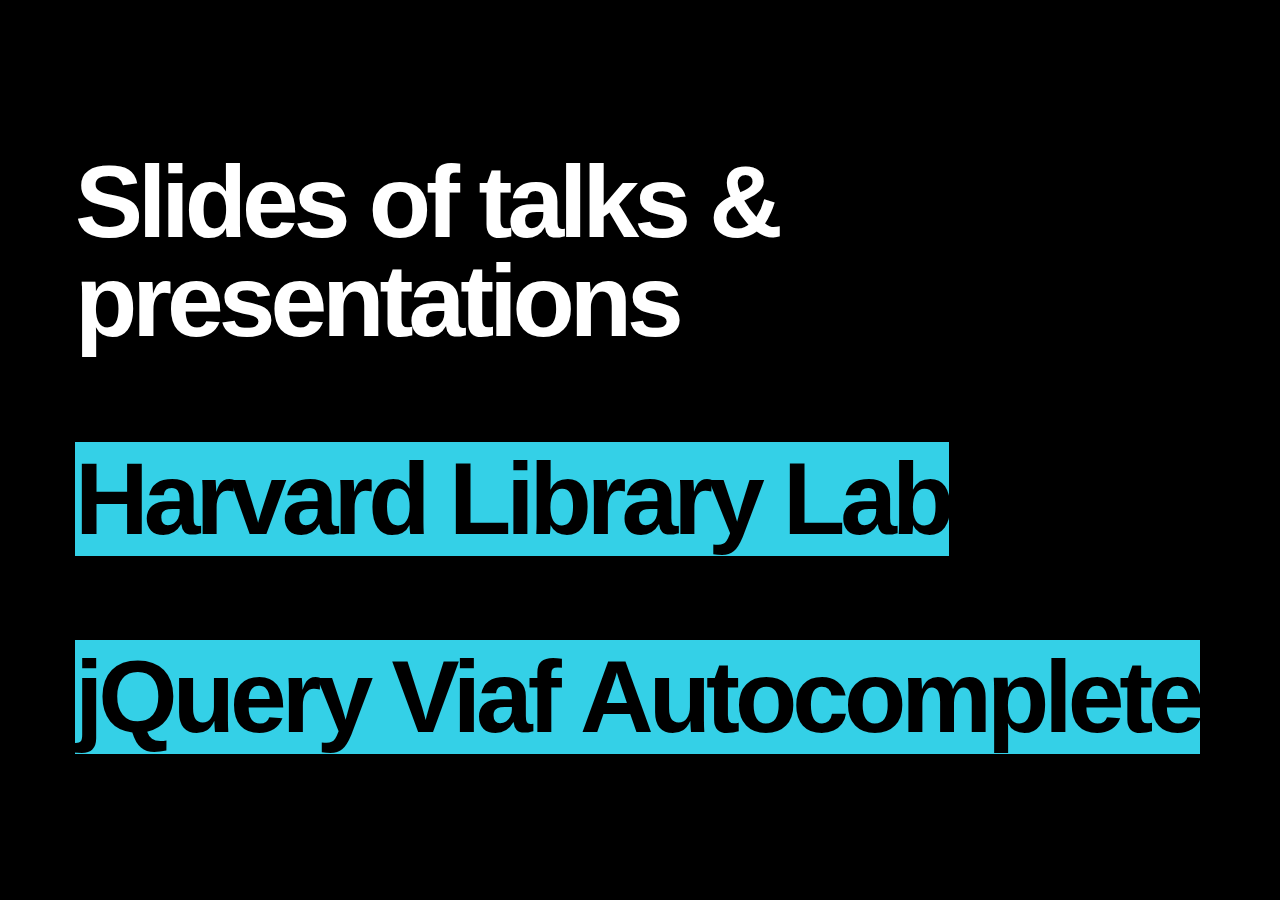
==== index.html @ c676385b "modified to link to talks" ====
<!DOCTYPE html><html><head><title>Bobbi's Slides</title><meta charset='utf-8'><meta name="viewport" content="width=device-width, initial-scale=1.0, maximum-scale=1.0, user-scalable=0" /><link href='css/big.css' rel='stylesheet' type='text/css' /><script src='js/big.js'></script></head>
<body>
<div>
<p>Slides of talks &amp; presentations</p>
<p>&nbsp</p>
<p>
<a href="c4l14/index.html" title="Lighning talk at Code4Lib 2014">Harvard&nbsp;Library&nbsp;Lab</a>
</p>
<br/>
<p>
<a href="devHouseViaf" title="Part of an OCLC webcast">jQuery&nbsp;Viaf&nbsp;Autocomplete</a>
</p>

</div>
</body>
</html>
---- css/big.css ----
@CHARSET "UTF-8";
/* from http://www.macwright.org/big/ */
body {
  font-family: 'Helvetica';
  letter-spacing:-5px;
  background:#000;
  background-size:100%;
  color:#fff;
  margin:0;
  padding:0;
  font-weight:bold;
}

h1, h2, h3, p {
  margin:0;
}

em, a {
  font-style:normal;
  color:#8dbd0c;
}

a {
  background: #34d0e7;
  color:#000;
  text-decoration:none;
}

img {
  width:100%;
}

div {
  cursor:pointer;
  cursor:hand;
  position:absolute;
  top:0px;
  left:0px;
  padding:75px;
  line-height:97%;
}

div.center {
  text-align:center;
}

div.imageText {
  text-shadow:0px 0px 5px rgba(0,0,0,0.2);
}
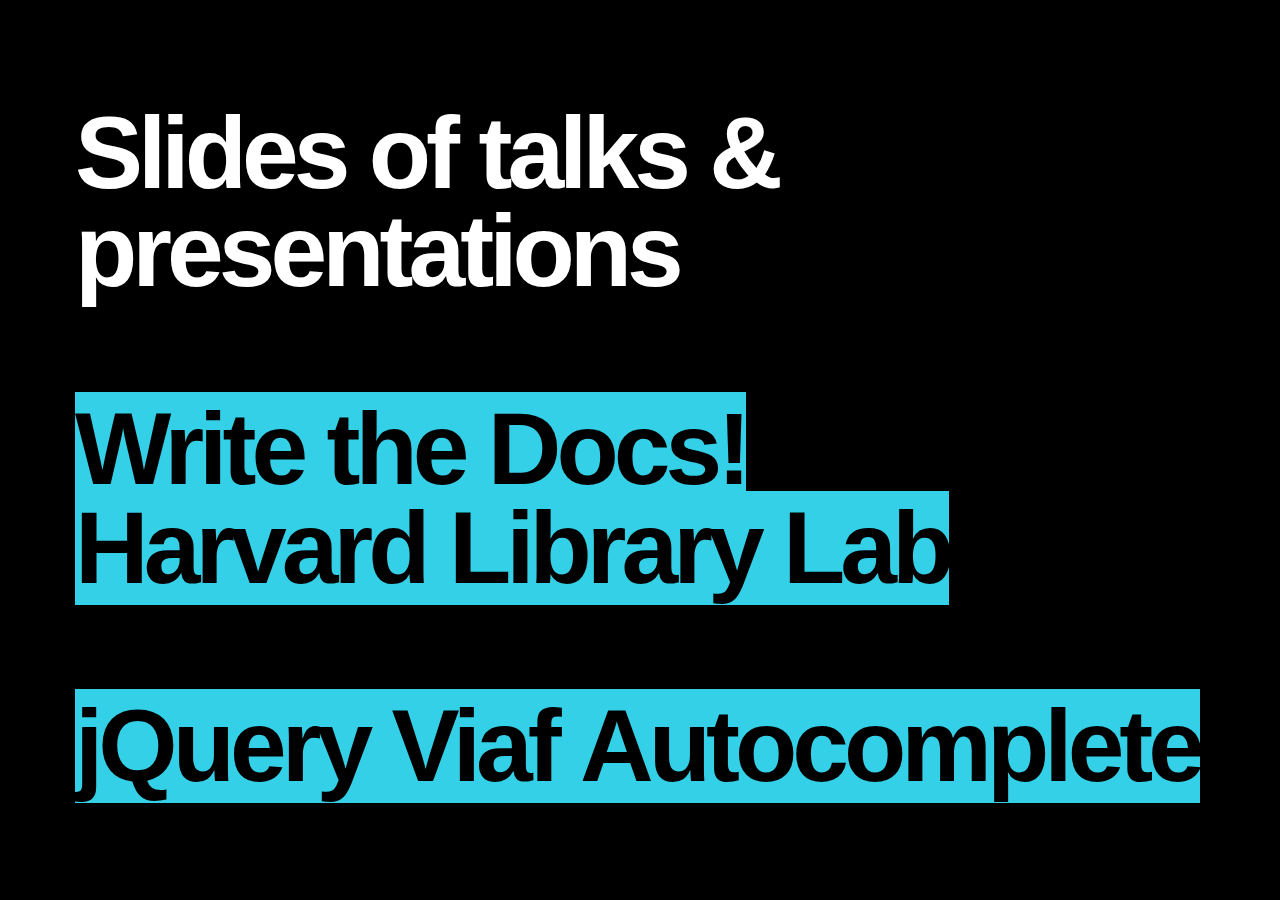
==== commit 992f40b4: "added writethedocs talk" ====
--- a/index.html
+++ b/index.html
@@ -3,6 +3,7 @@
 <div>
 <p>Slides of talks &amp; presentations</p>
 <p>&nbsp</p>
+  <p><a href="writethedocs/write.html" title="ABCD-Library Talk 26 June 2017">Write the Docs!</a></p>
 <p>
 <a href="c4l14/index.html" title="Lighning talk at Code4Lib 2014">Harvard&nbsp;Library&nbsp;Lab</a>
 </p>
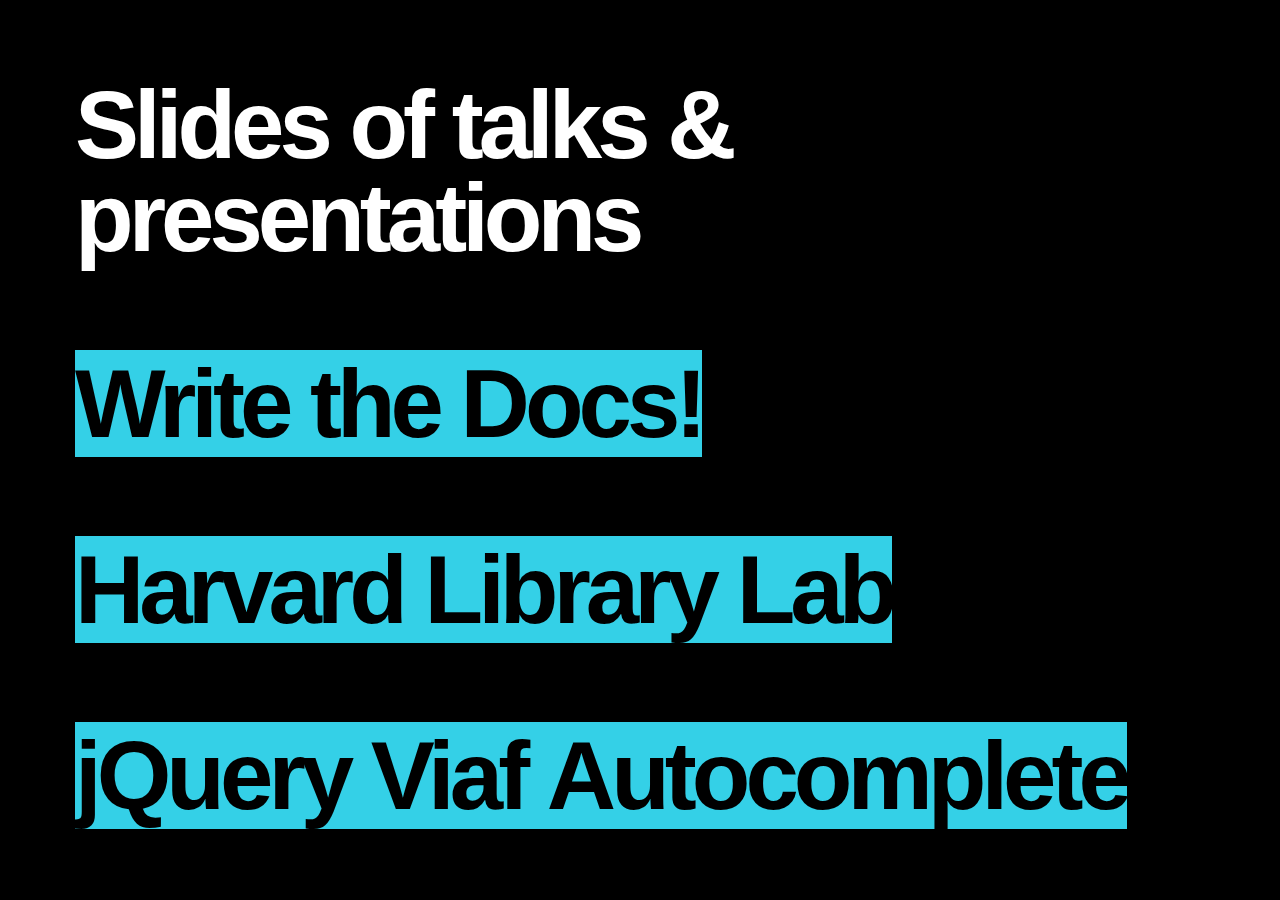
==== commit a9cbdc74: "added line break" ====
--- a/index.html
+++ b/index.html
@@ -4,6 +4,7 @@
 <p>Slides of talks &amp; presentations</p>
 <p>&nbsp</p>
   <p><a href="writethedocs/write.html" title="ABCD-Library Talk 26 June 2017">Write the Docs!</a></p>
+  <br/>
 <p>
 <a href="c4l14/index.html" title="Lighning talk at Code4Lib 2014">Harvard&nbsp;Library&nbsp;Lab</a>
 </p>
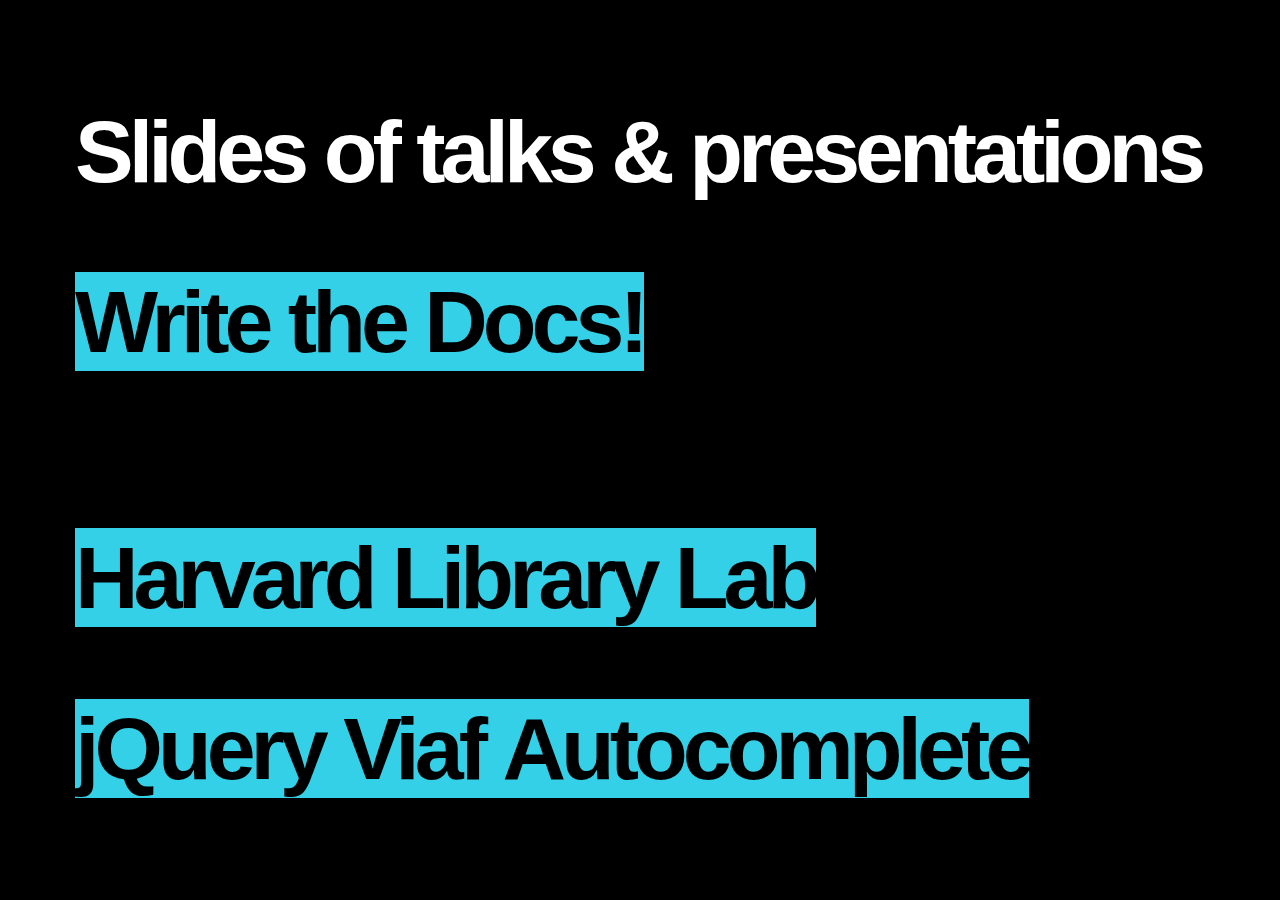
==== commit 9d8c4759: "more spacing" ====
--- a/index.html
+++ b/index.html
@@ -5,6 +5,7 @@
 <p>&nbsp</p>
   <p><a href="writethedocs/write.html" title="ABCD-Library Talk 26 June 2017">Write the Docs!</a></p>
   <br/>
+  <p>&nbsp</p>
 <p>
 <a href="c4l14/index.html" title="Lighning talk at Code4Lib 2014">Harvard&nbsp;Library&nbsp;Lab</a>
 </p>
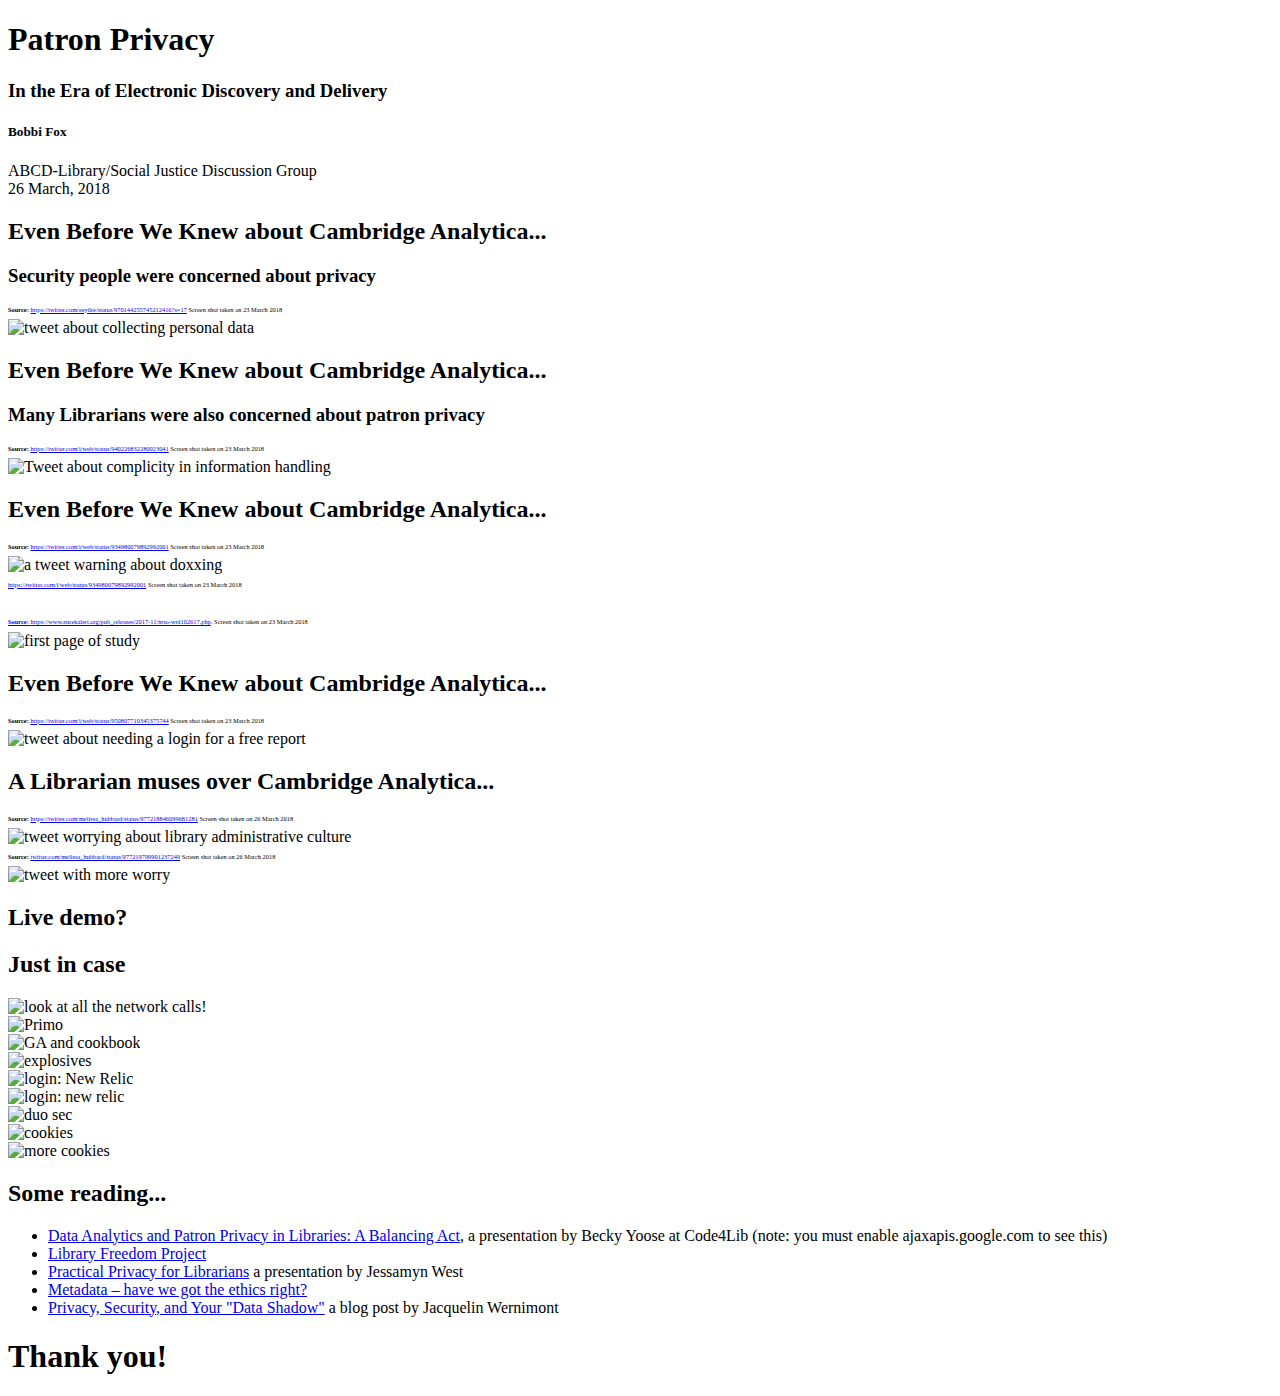
==== commit cd44a6b8: "added plugins and index" ====
--- a/index.html
+++ b/index.html
@@ -1,19 +1,175 @@
-<!DOCTYPE html><html><head><title>Bobbi's Slides</title><meta charset='utf-8'><meta name="viewport" content="width=device-width, initial-scale=1.0, maximum-scale=1.0, user-scalable=0" /><link href='css/big.css' rel='stylesheet' type='text/css' /><script src='js/big.js'></script></head>
-<body>
-<div>
-<p>Slides of talks &amp; presentations</p>
-<p>&nbsp</p>
-  <p><a href="writethedocs/write.html" title="ABCD-Library Talk 26 June 2017">Write the Docs!</a></p>
-  <br/>
-  <p>&nbsp</p>
-<p>
-<a href="c4l14/index.html" title="Lighning talk at Code4Lib 2014">Harvard&nbsp;Library&nbsp;Lab</a>
-</p>
-<br/>
-<p>
-<a href="devHouseViaf" title="Part of an OCLC webcast">jQuery&nbsp;Viaf&nbsp;Autocomplete</a>
-</p>
+<!doctype html>
+<html lang="en">
 
-</div>
-</body>
+	<head>
+		<meta charset="utf-8">
+
+		<title>Patron Privacy</title>
+
+		<meta name="description" content="A presentation to the ABCD-Library Working Group at Harvard">
+		<meta name="author" content="Bobbi Fox">
+
+		<meta name="apple-mobile-web-app-capable" content="yes">
+		<meta name="apple-mobile-web-app-status-bar-style" content="black-translucent">
+
+		<meta name="viewport" content="width=device-width, initial-scale=1.0, maximum-scale=1.0, user-scalable=no">
+
+		<link rel="stylesheet" href="css/reveal.css">
+		<link rel="stylesheet" href="css/theme/white.css" id="theme">
+
+		<!-- Theme used for syntax highlighting of code -->
+		<link rel="stylesheet" href="lib/css/zenburn.css">
+	    <style>
+	    	p.source { font-size: .4em;}
+	    </style>
+		<!-- Printing and PDF exports -->
+		<script>
+			var link = document.createElement( 'link' );
+			link.rel = 'stylesheet';
+			link.type = 'text/css';
+			link.href = window.location.search.match( /print-pdf/gi ) ? 'css/print/pdf.css' : 'css/print/paper.css';
+			document.getElementsByTagName( 'head' )[0].appendChild( link );
+		</script>
+
+		<!--[if lt IE 9]>
+		<script src="lib/js/html5shiv.js"></script>
+		<![endif]-->
+	</head>
+
+	<body>
+
+		<div class="reveal">
+
+			<!-- Any section element inside of this container is displayed as a slide -->
+			<div class="slides">
+				<section>
+					<h1>Patron Privacy</h1>
+					<h3>In the Era of Electronic Discovery and Delivery</h3>
+					<h5>Bobbi Fox</h5>
+					<p> ABCD-Library/Social Justice Discussion Group<br/> 26 March, 2018</p>
+
+				</section>
+				<section>
+		           <h2>Even Before We Knew about Cambridge Analytica...</h2>
+		        	<h3>Security people were concerned about privacy</h3>
+		        	<p class="source"><strong>Source:</strong> <a href="https://twitter.com/eey0re/status/970144255745212416?s=17">https://twitter.com/eey0re/status/970144255745212416?s=17</a>
+		           	 Screen shot taken on 23 March 2018</p>
+		           	 <img src="images/tweet_collecting_personal_data.png" alt="tweet about collecting personal data"/>
+
+		        </section>
+				<section>
+					<h2>Even Before We Knew about Cambridge Analytica...</h2>
+					<h3>Many Librarians were also concerned about patron privacy</h3>
+					<p class="source"><strong>Source:</strong> <a href="https://twitter.com/i/web/status/940226832280023041">https://twitter.com/i/web/status/940226832280023041</a> Screen shot taken on 23 March 2018
+					</p>
+					<img src="images/fister_tweet.png" alt="Tweet about complicity in information handling"/>
+
+				</section>
+
+		        <section>
+		        	<section>
+		           <h2>Even Before We Knew about Cambridge Analytica...</h2>
+		           	           <p class="source"><strong>Source:</strong> <a href="https://twitter.com/i/web/status/934980079892992001">https://twitter.com/i/web/status/934980079892992001</a>
+		           	 Screen shot taken on 23 March 2018</p>
+		           <img src="images/twitter_dox_warning.png" alt="a tweet warning about doxxing"/>
+ 				<p class="source"><a href="https://twitter.com/i/web/status/934980079892992001">https://twitter.com/i/web/status/934980079892992001</a>
+		           	 Screen shot taken on 23 March 2018</p>
+		           <br>
+		           <a href="#" class="navigate-down">
+		           </section>
+		           <section>
+		           	  <p class="source"><strong>Source: </strong><a href="https://www.eurekalert.org/pub_releases/2017-11/ntso-wtd102617.php">https://www.eurekalert.org/pub_releases/2017-11/ntso-wtd102617.php</a>.
+		           	 Screen shot taken on 23 March 2018</p>
+		           	 <img src="images/doxxing_study.png" alt="first page of study" />
+
+		           </a>
+		        </section>
+		        </section>
+		        <section>
+		        <h2>Even Before We Knew about Cambridge Analytica...</h2>
+		        <p class="source"><strong>Source:</strong> <a href="https://twitter.com/i/web/status/950807710345375744">https://twitter.com/i/web/status/950807710345375744</a> Screen shot taken on 23 March 2018</p>
+		        <img src="images/free_reports.png" alt="tweet about needing a login for a free report"/>
+		        </section>
+				<section>
+				<section>
+				<h2> A Librarian muses over Cambridge Analytica...</h2>
+				<p class="source"><strong>Source:</strong> <a href="https://twitter.com/melissa_hubbard/status/977218846099681281">https://twitter.com/melissa_hubbard/status/977218846099681281</a> Screen shot taken on 26 March 2018</p>
+				<img src="images/ala_comment.png" alt="tweet worrying about library administrative culture"/>
+				</section>
+				<section>
+				<p class="source"><strong>Source:</strong> <a href="https://twitter.com/melissa_hubbard/status/977219799901237249?">twitter.com/melissa_hubbard/status/977219799901237249</a> Screen shot taken on 26 March 2018</p>
+				<img src="images/ala_2.png" alt="tweet with more worry"/>
+				</section>
+				</section>
+				<section>
+					<section><h2> Live demo? </h2></section>
+					<section><h2> Just in case</h2>
+					<img src="images/first_hollis.png" alt="look at all the network calls!"/>
+					</section>
+					<section><img src="images/primo.png" alt="Primo"/>
+					</section>
+					<section><img src="images/ga_an_cb.png" alt="GA and cookbook"/>
+					</section>
+					<section><img src="images/ga_exp.png" alt="explosives"/>
+					</section>
+					<section><img src="images/login.png" alt="login: New Relic"/>
+					</section>
+					<section><img src="images/nr_login.png" alt="login: new relic"/>
+					</section>
+					<section><img src="images/duo_sec_login.png" alt="duo sec"/>
+					</section>
+					<section><img src="images/cookies.png" alt="cookies"/>
+					</section>
+					<section><img src="images/cookies_2.png" alt="more cookies"/>
+
+				</section>
+
+				<section style="text-align: left;">
+					<h2>Some reading...</h2>
+					<ul>
+					<li><a href="https://osf.io/xb4mf/">Data Analytics and Patron Privacy in Libraries: A Balancing Act</a>, a presentation by Becky Yoose at Code4Lib (note: you must enable ajaxapis.google.com to see this)</li>
+					<li><a href="https://libraryfreedomproject.org/">Library Freedom Project</a></li>
+					<li><a href="http://www.librarian.net/talks/wwwc18/">Practical Privacy for Librarians</a> a presentation by Jessamyn West</li>
+					<li><a href="https://facetpublishing.wordpress.com/2018/02/13/metadata-have-we-got-the-ethics-right/">Metadata – have we got the ethics right?</a></li>
+					<li><a href="https://www.hastac.org/blogs/jacqueline-wernimont/2018/02/09/privacy-security-and-your-data-shadow">Privacy, Security, and Your "Data Shadow"</a> a blog post by Jacquelin Wernimont</li>
+					</ul>
+				</section>
+				<section>
+				<h1>Thank you!</h1>
+
+				</section>
+
+			</div>
+
+		</div>
+
+		<script src="lib/js/head.min.js"></script>
+		<script src="js/reveal.js"></script>
+
+		<script>
+
+			// More info https://github.com/hakimel/reveal.js#configuration
+			Reveal.initialize({
+				controls: true,
+				progress: true,
+				history: true,
+				center: true,
+
+				transition: 'slide', // none/fade/slide/convex/concave/zoom
+
+				// More info https://github.com/hakimel/reveal.js#dependencies
+				dependencies: [
+					{ src: 'lib/js/classList.js', condition: function() { return !document.body.classList; } },
+					{ src: 'plugin/markdown/marked.js', condition: function() { return !!document.querySelector( '[data-markdown]' ); } },
+					{ src: 'plugin/markdown/markdown.js', condition: function() { return !!document.querySelector( '[data-markdown]' ); } },
+					{ src: 'plugin/highlight/highlight.js', async: true, callback: function() { hljs.initHighlightingOnLoad(); } },
+					{ src: 'plugin/search/search.js', async: true },
+					{ src: 'plugin/zoom-js/zoom.js', async: true },
+					{ src: 'plugin/notes/notes.js', async: true }
+				]
+			});
+
+		</script>
+
+	</body>
 </html>
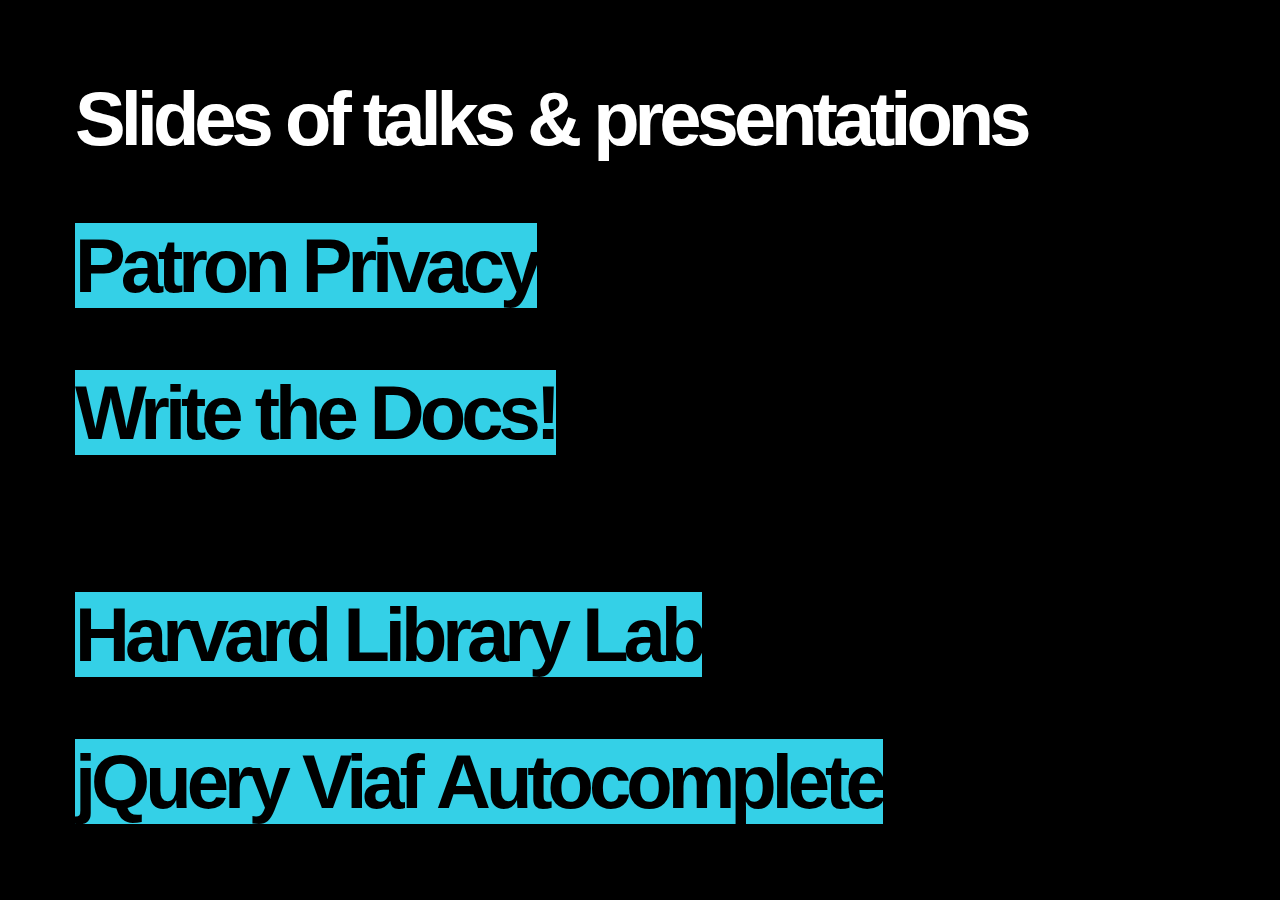
==== commit 0f1bff2e: "restore correct index" ====
--- a/index.html
+++ b/index.html
@@ -1,175 +1,21 @@
-<!doctype html>
-<html lang="en">
+<!DOCTYPE html><html><head><title>Bobbi's Slides</title><meta charset='utf-8'><meta name="viewport" content="width=device-width, initial-scale=1.0, maximum-scale=1.0, user-scalable=0" /><link href='css/big.css' rel='stylesheet' type='text/css' /><script src='js/big.js'></script></head>
+<body>
+<div>
+<p>Slides of talks &amp; presentations</p>
+<p>&nbsp</p>
+<p><a href="patron_privacy/index.html" title="ABCD-Library Talk 26 March 2018">Patron Privacy</a></p>
+<p>&nbsp</p>
+  <p><a href="writethedocs/write.html" title="ABCD-Library Talk 26 June 2017">Write the Docs!</a></p>
+  <br/>
+  <p>&nbsp</p>
+<p>
+<a href="c4l14/index.html" title="Lighning talk at Code4Lib 2014">Harvard&nbsp;Library&nbsp;Lab</a>
+</p>
+<br/>
+<p>
+<a href="devHouseViaf" title="Part of an OCLC webcast">jQuery&nbsp;Viaf&nbsp;Autocomplete</a>
+</p>
 
-	<head>
-		<meta charset="utf-8">
-
-		<title>Patron Privacy</title>
-
-		<meta name="description" content="A presentation to the ABCD-Library Working Group at Harvard">
-		<meta name="author" content="Bobbi Fox">
-
-		<meta name="apple-mobile-web-app-capable" content="yes">
-		<meta name="apple-mobile-web-app-status-bar-style" content="black-translucent">
-
-		<meta name="viewport" content="width=device-width, initial-scale=1.0, maximum-scale=1.0, user-scalable=no">
-
-		<link rel="stylesheet" href="css/reveal.css">
-		<link rel="stylesheet" href="css/theme/white.css" id="theme">
-
-		<!-- Theme used for syntax highlighting of code -->
-		<link rel="stylesheet" href="lib/css/zenburn.css">
-	    <style>
-	    	p.source { font-size: .4em;}
-	    </style>
-		<!-- Printing and PDF exports -->
-		<script>
-			var link = document.createElement( 'link' );
-			link.rel = 'stylesheet';
-			link.type = 'text/css';
-			link.href = window.location.search.match( /print-pdf/gi ) ? 'css/print/pdf.css' : 'css/print/paper.css';
-			document.getElementsByTagName( 'head' )[0].appendChild( link );
-		</script>
-
-		<!--[if lt IE 9]>
-		<script src="lib/js/html5shiv.js"></script>
-		<![endif]-->
-	</head>
-
-	<body>
-
-		<div class="reveal">
-
-			<!-- Any section element inside of this container is displayed as a slide -->
-			<div class="slides">
-				<section>
-					<h1>Patron Privacy</h1>
-					<h3>In the Era of Electronic Discovery and Delivery</h3>
-					<h5>Bobbi Fox</h5>
-					<p> ABCD-Library/Social Justice Discussion Group<br/> 26 March, 2018</p>
-
-				</section>
-				<section>
-		           <h2>Even Before We Knew about Cambridge Analytica...</h2>
-		        	<h3>Security people were concerned about privacy</h3>
-		        	<p class="source"><strong>Source:</strong> <a href="https://twitter.com/eey0re/status/970144255745212416?s=17">https://twitter.com/eey0re/status/970144255745212416?s=17</a>
-		           	 Screen shot taken on 23 March 2018</p>
-		           	 <img src="images/tweet_collecting_personal_data.png" alt="tweet about collecting personal data"/>
-
-		        </section>
-				<section>
-					<h2>Even Before We Knew about Cambridge Analytica...</h2>
-					<h3>Many Librarians were also concerned about patron privacy</h3>
-					<p class="source"><strong>Source:</strong> <a href="https://twitter.com/i/web/status/940226832280023041">https://twitter.com/i/web/status/940226832280023041</a> Screen shot taken on 23 March 2018
-					</p>
-					<img src="images/fister_tweet.png" alt="Tweet about complicity in information handling"/>
-
-				</section>
-
-		        <section>
-		        	<section>
-		           <h2>Even Before We Knew about Cambridge Analytica...</h2>
-		           	           <p class="source"><strong>Source:</strong> <a href="https://twitter.com/i/web/status/934980079892992001">https://twitter.com/i/web/status/934980079892992001</a>
-		           	 Screen shot taken on 23 March 2018</p>
-		           <img src="images/twitter_dox_warning.png" alt="a tweet warning about doxxing"/>
- 				<p class="source"><a href="https://twitter.com/i/web/status/934980079892992001">https://twitter.com/i/web/status/934980079892992001</a>
-		           	 Screen shot taken on 23 March 2018</p>
-		           <br>
-		           <a href="#" class="navigate-down">
-		           </section>
-		           <section>
-		           	  <p class="source"><strong>Source: </strong><a href="https://www.eurekalert.org/pub_releases/2017-11/ntso-wtd102617.php">https://www.eurekalert.org/pub_releases/2017-11/ntso-wtd102617.php</a>.
-		           	 Screen shot taken on 23 March 2018</p>
-		           	 <img src="images/doxxing_study.png" alt="first page of study" />
-
-		           </a>
-		        </section>
-		        </section>
-		        <section>
-		        <h2>Even Before We Knew about Cambridge Analytica...</h2>
-		        <p class="source"><strong>Source:</strong> <a href="https://twitter.com/i/web/status/950807710345375744">https://twitter.com/i/web/status/950807710345375744</a> Screen shot taken on 23 March 2018</p>
-		        <img src="images/free_reports.png" alt="tweet about needing a login for a free report"/>
-		        </section>
-				<section>
-				<section>
-				<h2> A Librarian muses over Cambridge Analytica...</h2>
-				<p class="source"><strong>Source:</strong> <a href="https://twitter.com/melissa_hubbard/status/977218846099681281">https://twitter.com/melissa_hubbard/status/977218846099681281</a> Screen shot taken on 26 March 2018</p>
-				<img src="images/ala_comment.png" alt="tweet worrying about library administrative culture"/>
-				</section>
-				<section>
-				<p class="source"><strong>Source:</strong> <a href="https://twitter.com/melissa_hubbard/status/977219799901237249?">twitter.com/melissa_hubbard/status/977219799901237249</a> Screen shot taken on 26 March 2018</p>
-				<img src="images/ala_2.png" alt="tweet with more worry"/>
-				</section>
-				</section>
-				<section>
-					<section><h2> Live demo? </h2></section>
-					<section><h2> Just in case</h2>
-					<img src="images/first_hollis.png" alt="look at all the network calls!"/>
-					</section>
-					<section><img src="images/primo.png" alt="Primo"/>
-					</section>
-					<section><img src="images/ga_an_cb.png" alt="GA and cookbook"/>
-					</section>
-					<section><img src="images/ga_exp.png" alt="explosives"/>
-					</section>
-					<section><img src="images/login.png" alt="login: New Relic"/>
-					</section>
-					<section><img src="images/nr_login.png" alt="login: new relic"/>
-					</section>
-					<section><img src="images/duo_sec_login.png" alt="duo sec"/>
-					</section>
-					<section><img src="images/cookies.png" alt="cookies"/>
-					</section>
-					<section><img src="images/cookies_2.png" alt="more cookies"/>
-
-				</section>
-
-				<section style="text-align: left;">
-					<h2>Some reading...</h2>
-					<ul>
-					<li><a href="https://osf.io/xb4mf/">Data Analytics and Patron Privacy in Libraries: A Balancing Act</a>, a presentation by Becky Yoose at Code4Lib (note: you must enable ajaxapis.google.com to see this)</li>
-					<li><a href="https://libraryfreedomproject.org/">Library Freedom Project</a></li>
-					<li><a href="http://www.librarian.net/talks/wwwc18/">Practical Privacy for Librarians</a> a presentation by Jessamyn West</li>
-					<li><a href="https://facetpublishing.wordpress.com/2018/02/13/metadata-have-we-got-the-ethics-right/">Metadata – have we got the ethics right?</a></li>
-					<li><a href="https://www.hastac.org/blogs/jacqueline-wernimont/2018/02/09/privacy-security-and-your-data-shadow">Privacy, Security, and Your "Data Shadow"</a> a blog post by Jacquelin Wernimont</li>
-					</ul>
-				</section>
-				<section>
-				<h1>Thank you!</h1>
-
-				</section>
-
-			</div>
-
-		</div>
-
-		<script src="lib/js/head.min.js"></script>
-		<script src="js/reveal.js"></script>
-
-		<script>
-
-			// More info https://github.com/hakimel/reveal.js#configuration
-			Reveal.initialize({
-				controls: true,
-				progress: true,
-				history: true,
-				center: true,
-
-				transition: 'slide', // none/fade/slide/convex/concave/zoom
-
-				// More info https://github.com/hakimel/reveal.js#dependencies
-				dependencies: [
-					{ src: 'lib/js/classList.js', condition: function() { return !document.body.classList; } },
-					{ src: 'plugin/markdown/marked.js', condition: function() { return !!document.querySelector( '[data-markdown]' ); } },
-					{ src: 'plugin/markdown/markdown.js', condition: function() { return !!document.querySelector( '[data-markdown]' ); } },
-					{ src: 'plugin/highlight/highlight.js', async: true, callback: function() { hljs.initHighlightingOnLoad(); } },
-					{ src: 'plugin/search/search.js', async: true },
-					{ src: 'plugin/zoom-js/zoom.js', async: true },
-					{ src: 'plugin/notes/notes.js', async: true }
-				]
-			});
-
-		</script>
-
-	</body>
+</div>
+</body>
 </html>
--- a/css/big.css
+++ b/css/big.css
@@ -0,0 +1,49 @@
+@CHARSET "UTF-8";
+/* from http://www.macwright.org/big/ */
+body {
+  font-family: 'Helvetica';
+  letter-spacing:-5px;
+  background:#000;
+  background-size:100%;
+  color:#fff;
+  margin:0;
+  padding:0;
+  font-weight:bold;
+}
+
+h1, h2, h3, p {
+  margin:0;
+}
+
+em, a {
+  font-style:normal;
+  color:#8dbd0c;
+}
+
+a {
+  background: #34d0e7;
+  color:#000;
+  text-decoration:none;
+}
+
+img {
+  width:100%;
+}
+
+div {
+  cursor:pointer;
+  cursor:hand;
+  position:absolute;
+  top:0px;
+  left:0px;
+  padding:75px;
+  line-height:97%;
+}
+
+div.center {
+  text-align:center;
+}
+
+div.imageText {
+  text-shadow:0px 0px 5px rgba(0,0,0,0.2);
+}
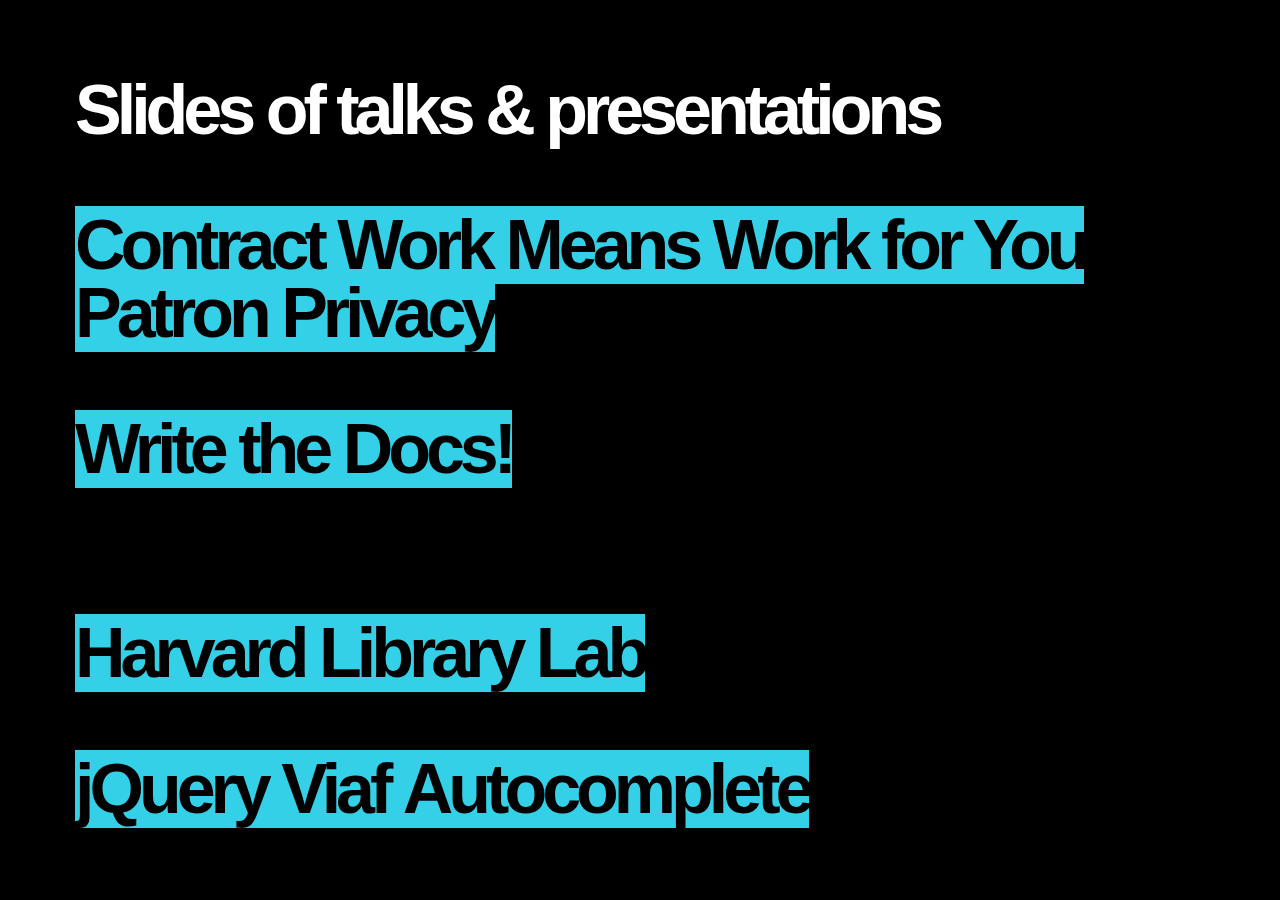
==== commit 7feb0b28: "moved to index file; final nudges" ====
--- a/index.html
+++ b/index.html
@@ -3,13 +3,14 @@
 <div>
 <p>Slides of talks &amp; presentations</p>
 <p>&nbsp</p>
+<p><a href="contract_work/index.html" title="Access Conference 10 October 2018">Contract Work Means Work for You </a></p>
 <p><a href="patron_privacy/index.html" title="ABCD-Library Talk 26 March 2018">Patron Privacy</a></p>
 <p>&nbsp</p>
   <p><a href="writethedocs/write.html" title="ABCD-Library Talk 26 June 2017">Write the Docs!</a></p>
   <br/>
   <p>&nbsp</p>
 <p>
-<a href="c4l14/index.html" title="Lighning talk at Code4Lib 2014">Harvard&nbsp;Library&nbsp;Lab</a>
+<a href="c4l14/index.html" title="Lightning talk at Code4Lib 2014">Harvard&nbsp;Library&nbsp;Lab</a>
 </p>
 <br/>
 <p>
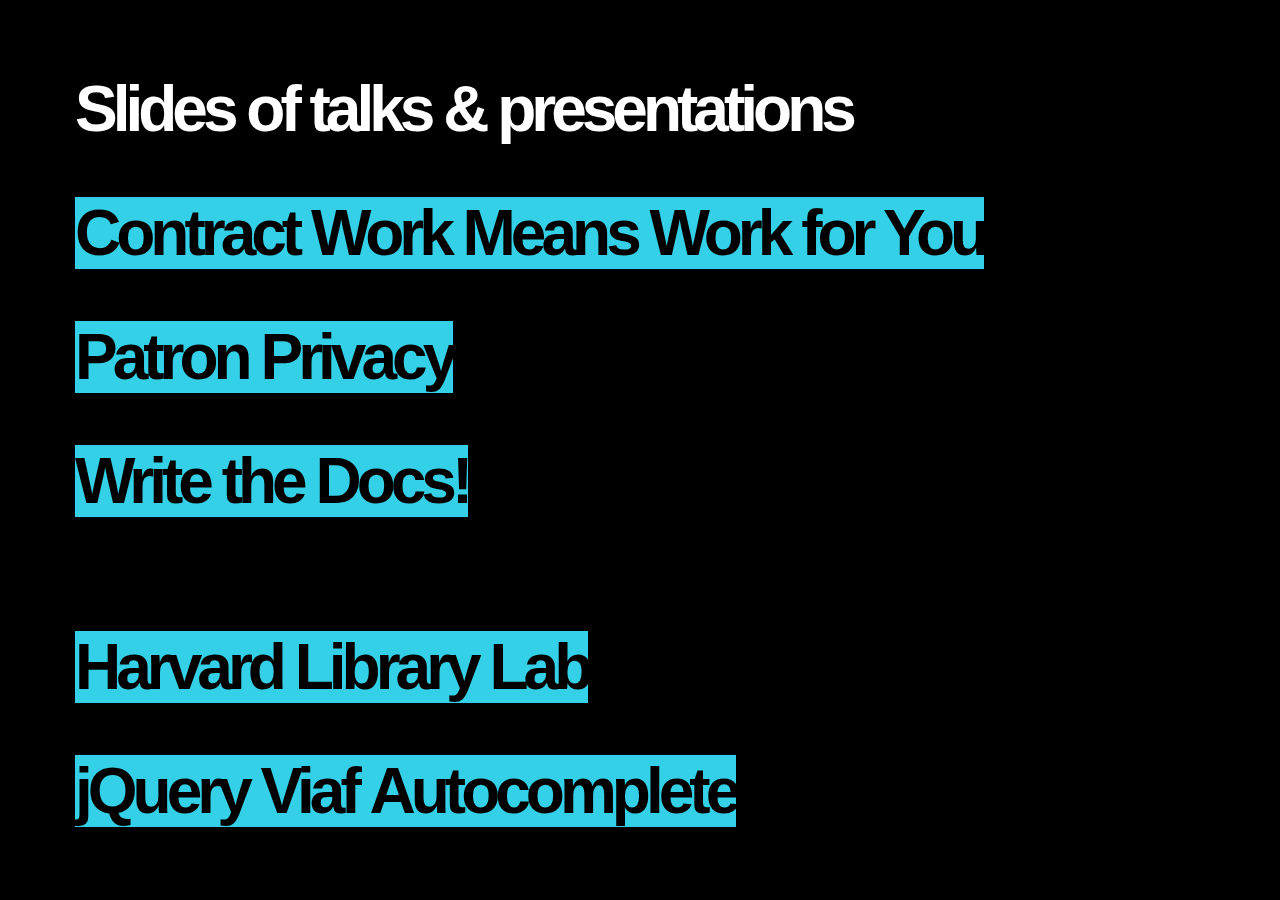
==== commit 56827d4f: "adjust links" ====
--- a/index.html
+++ b/index.html
@@ -4,6 +4,7 @@
 <p>Slides of talks &amp; presentations</p>
 <p>&nbsp</p>
 <p><a href="contract_work/index.html" title="Access Conference 10 October 2018">Contract Work Means Work for You </a></p>
+<p>&nbsp</p>
 <p><a href="patron_privacy/index.html" title="ABCD-Library Talk 26 March 2018">Patron Privacy</a></p>
 <p>&nbsp</p>
   <p><a href="writethedocs/write.html" title="ABCD-Library Talk 26 June 2017">Write the Docs!</a></p>
